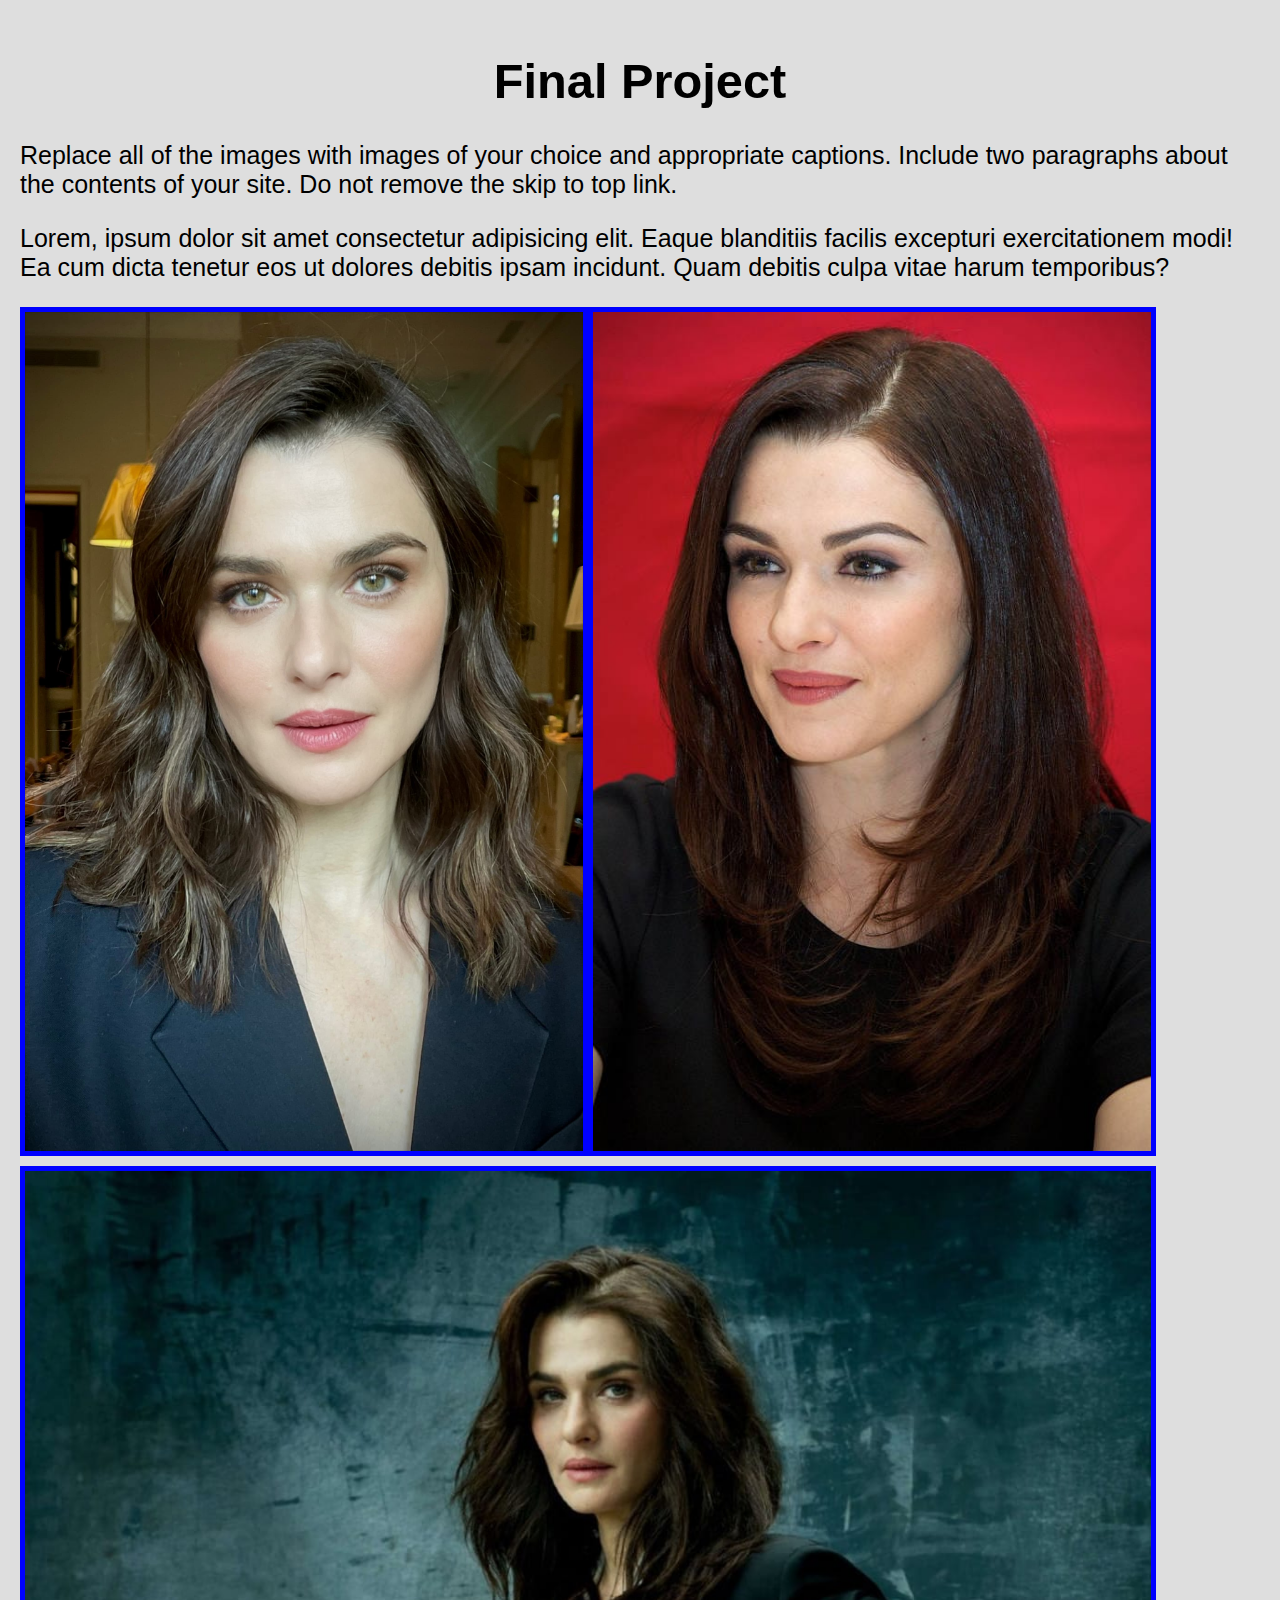
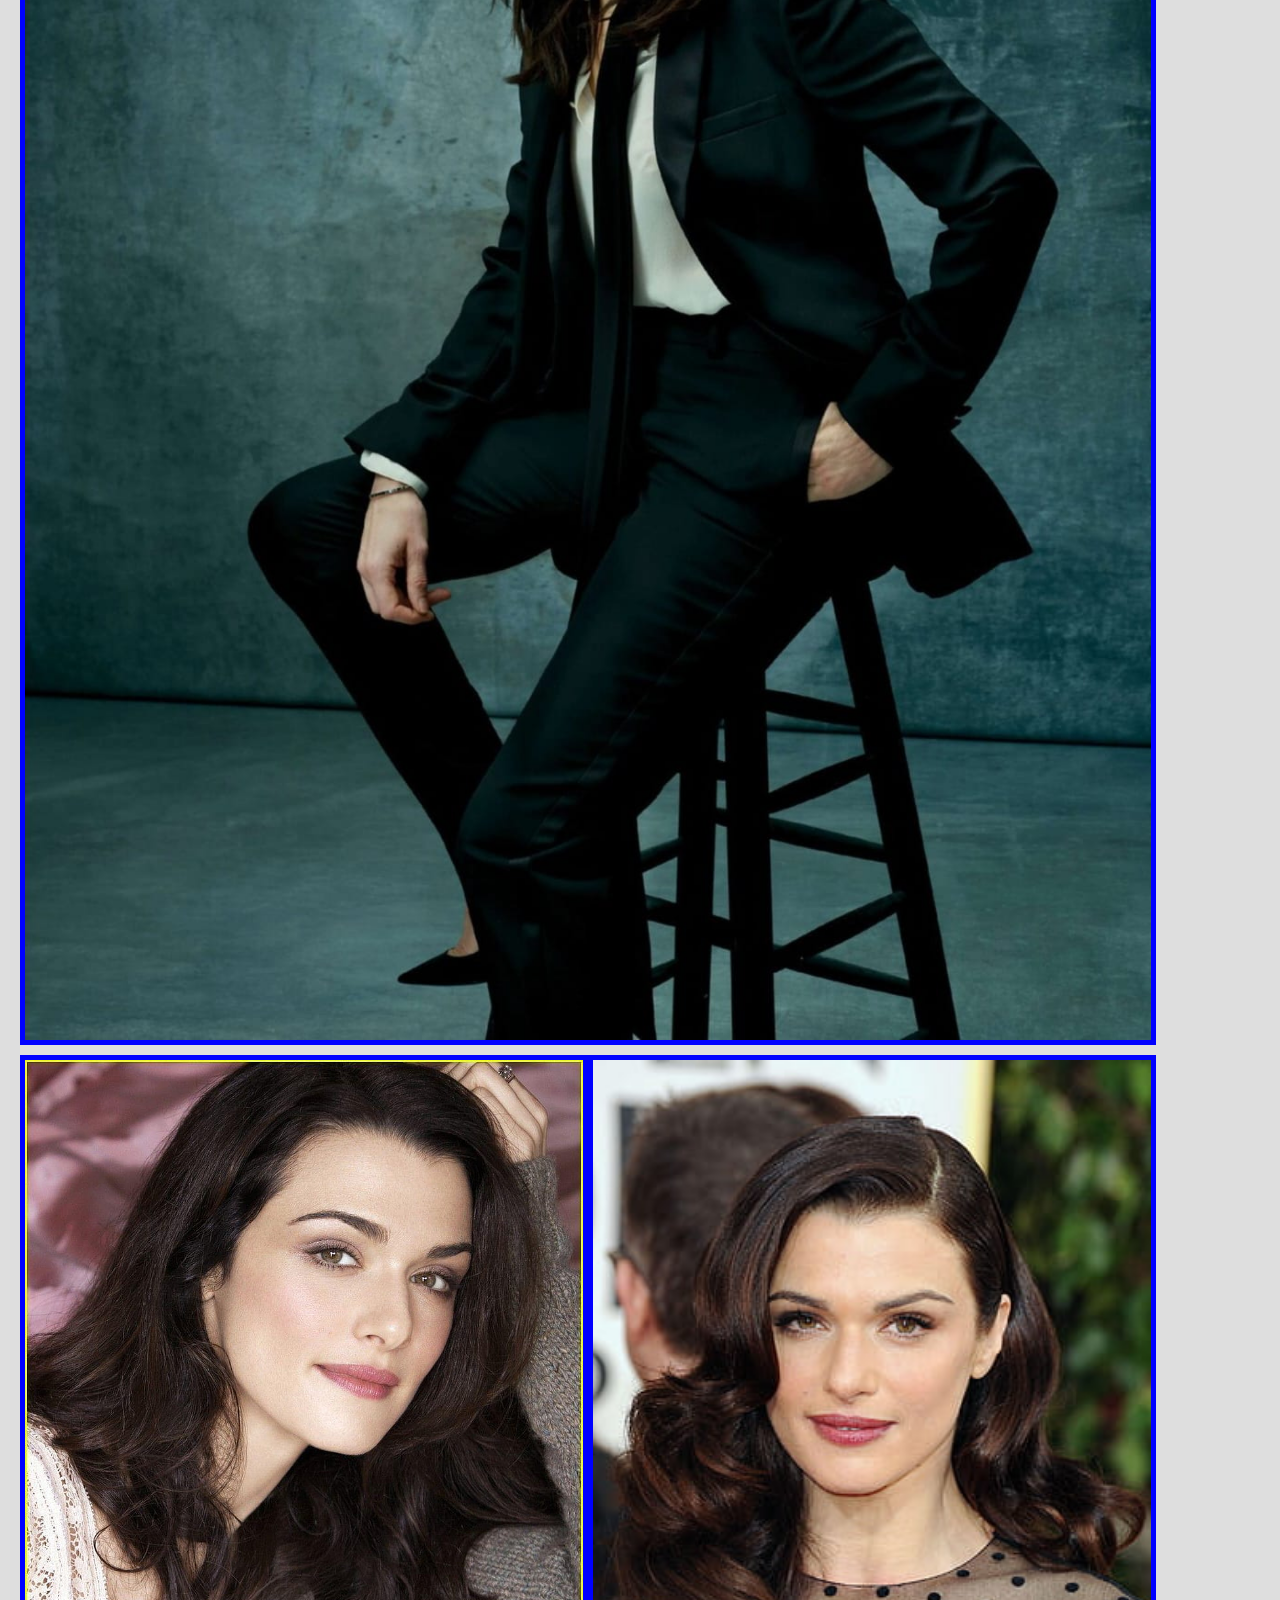
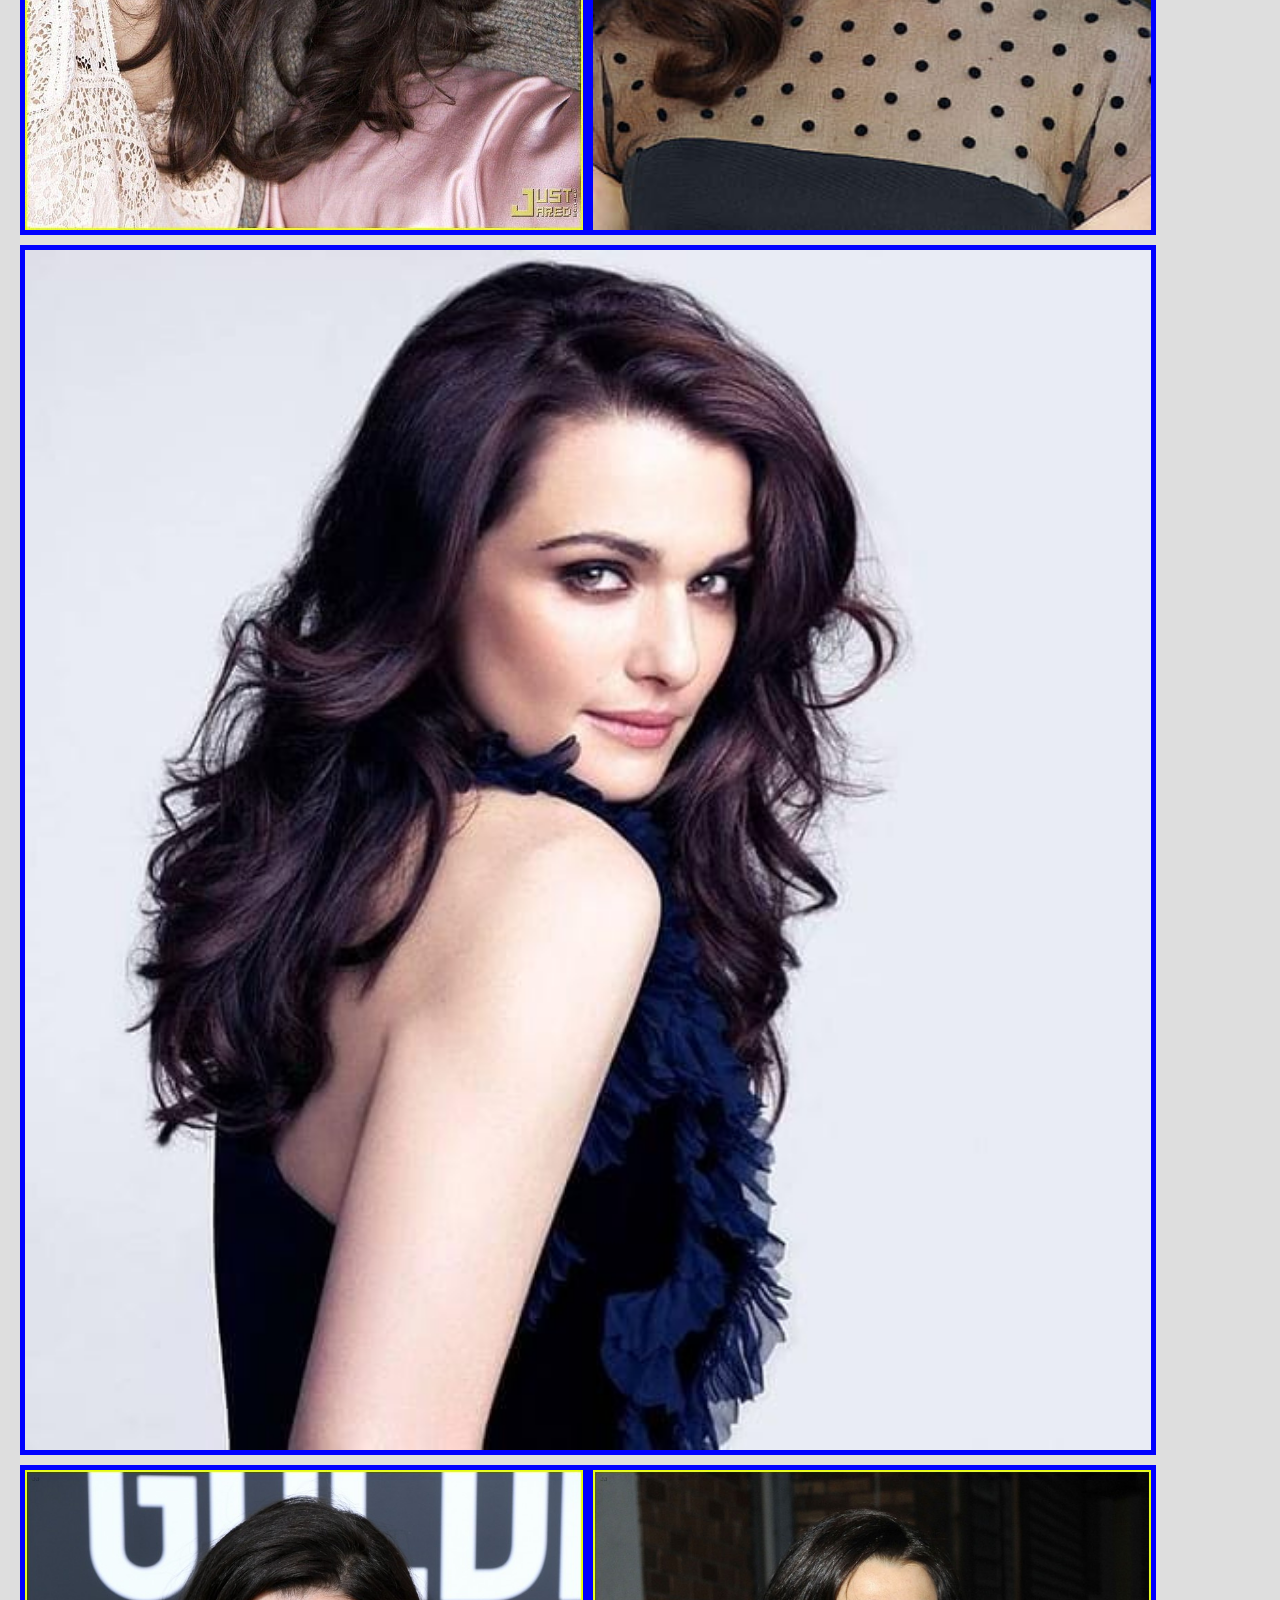
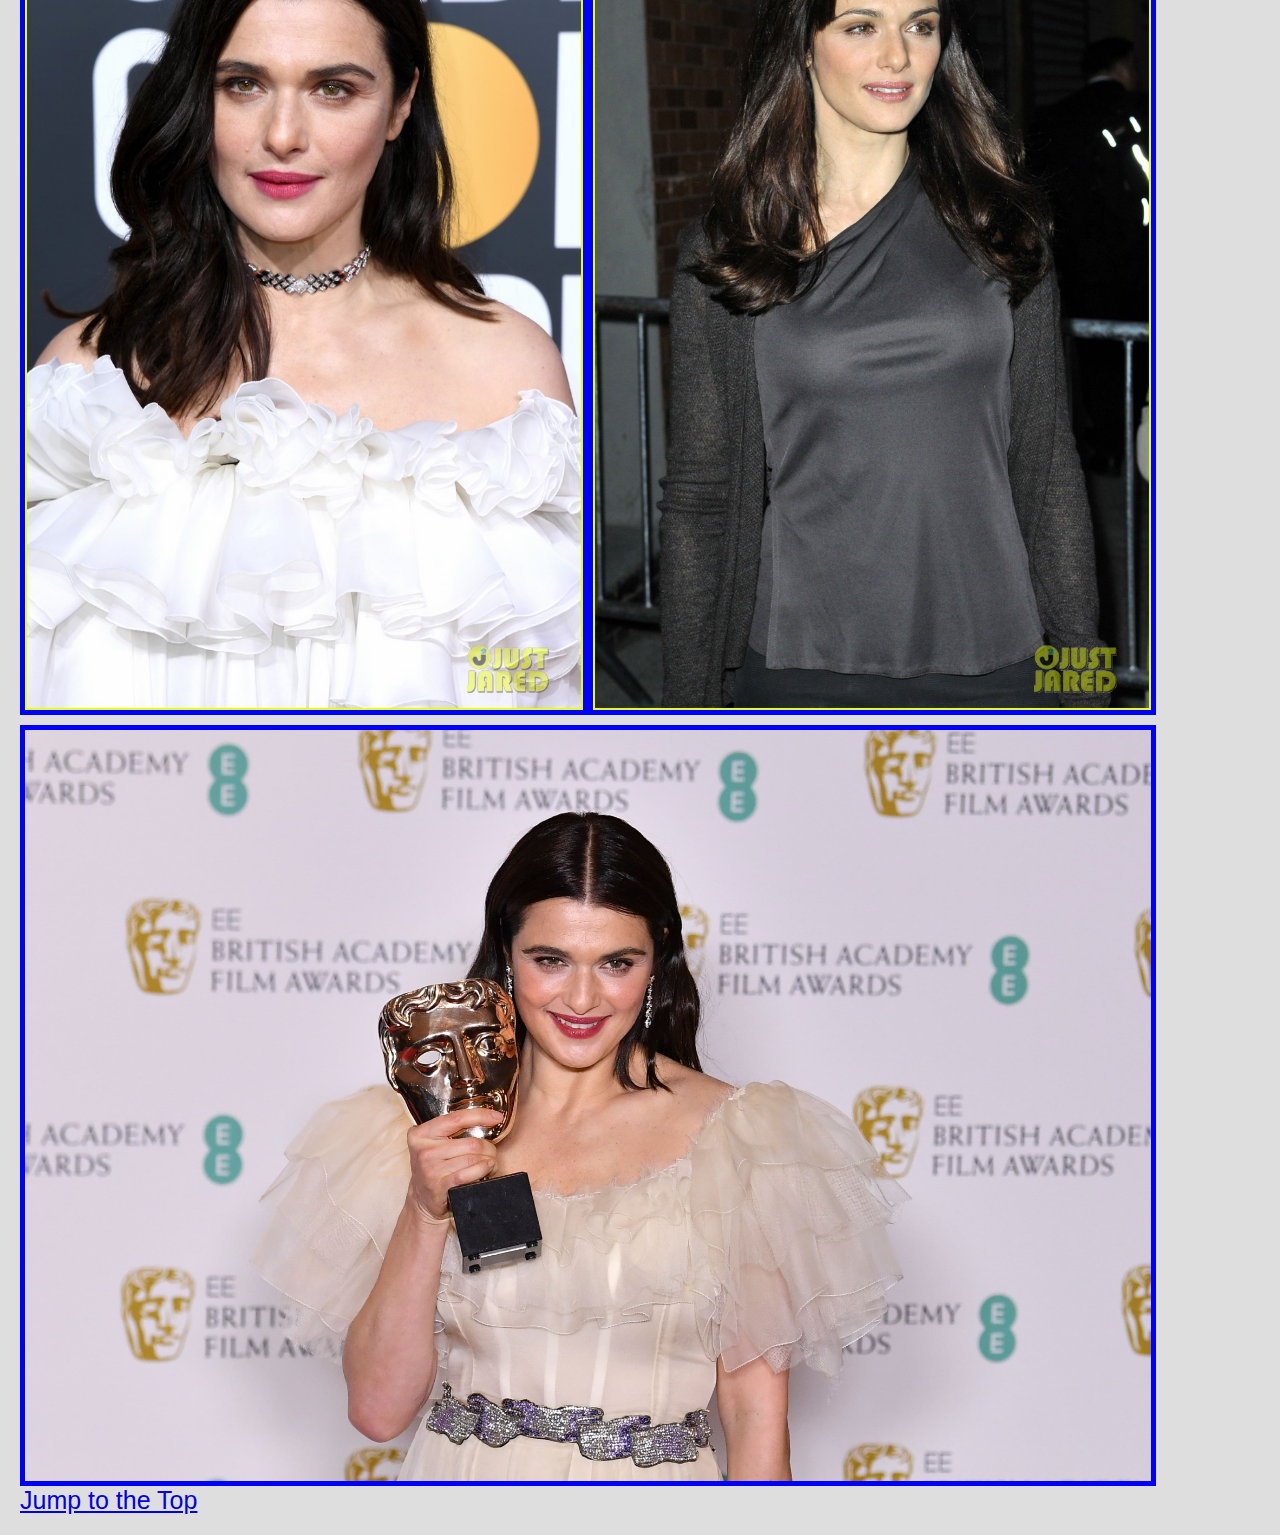
==== responsive_coursera/index.html @ 8afabc2f "Add files via upload" ====
<!DOCTYPE html>
<html lang="en">

<head>
  <meta charset="UTF-8">
  <meta http-equiv="X-UA-Compatible" content="IE=edge">
  <meta name="viewport" content="width=device-width, initial-scale=1.0">
  <title>Final Project</title>
  <link rel="stylesheet" href="css/style.css">
</head>

<body>
  <header>
    <h1 id="top">Final Project</h1>
  </header>

  <main>
    <p>Replace all of the images with images of your choice and appropriate captions. Include two paragraphs about the contents of your site.  Do not remove the skip to top link.</p>

    <p>Lorem, ipsum dolor sit amet consectetur adipisicing elit. Eaque blanditiis facilis excepturi exercitationem modi! Ea cum dicta tenetur eos ut dolores debitis ipsam incidunt. Quam debitis culpa vitae harum temporibus?</p>
    
    <div class = "grid">
        
        <img src="rachel_pics/img1.jpg" alt="Weisz in a selfie" width="200">
        
        <img src="rachel_pics/img2.jpg" alt="Weisz at a conference"  width="200">
        
        <img src="rachel_pics/img3.jpg" alt="Weisz wearing a suit" width="200">
        
        <img src="rachel_pics/img4.jpg" alt="Rachel Weisz" width="200">
        
        <img src="rachel_pics/img5.jpg" alt="Weisz at a red carpet" width="200">
        
        <img src="rachel_pics/img6.jpg" alt="Rachel Weisz in a photoshoot" width="200">
        
        <img src="rachel_pics/img7.jpg" alt="Weisz at an award show" width="200">
        
        <img src="rachel_pics/img10.jpg" alt="Weisz in a black outfit" width="200">
        
        <img src="rachel_pics/bafta.jpg" alt="Rachel Weisz with her BAFTA Award" width="200">
        
    </div>
  </main>

  <footer>
    <a href="#top">Jump to the Top</a>
  </footer>
</body>

</html>
---- responsive_coursera/css/style.css ----
html{
    scroll-behavior: smooth;
}
body {
    background-color: #dedede;
    padding: 5px;
    margin: 15px;
    font-size: 25px;
    font-family:Arial, sans-serif;
}

h1 {
    text-align: center;
    font-family:Arial, sans-serif;
    font-size: 1.95em;
}

h2{
    text-align:center;
  }

li{
    margin-top: 20px;
}

img{
    border: 5px solid blue;
    border-radius: 35px;
    width: 100%;
  }

.label{
    text-align: center;
    font-family: 'Gill Sans', 'Gill Sans MT', Calibri, 'Trebuchet MS', sans-serif;
}


.grid{
	display:grid;
	grid-template-columns:90%;
	row-gap:10px;
	column-gap:10px;
}

@media screen and (min-width:772px){
	.grid{
		grid-template-columns:45% 45%;
		align-items:stretch;
	}
	.grid img{
		border-radius:50%;
	}
	.grid img:last-child{
		grid-column: 1/ span 2;
	}

}


@media screen and (min-width:992px){
	.grid img{
		border-radius:0%;
	}
	.grid img:nth-child(3n){
		grid-column: 1/ span 2;
	}
}

@media screen and (prefers-reduced-motion){
	html{
		scroll-behavior:auto;
	}
}


@media screen and (prefers-color-scheme:dark){
	img{
		border: 5px solid black;
	}
	body{
		background-color:midnightblue;
		color:lemonchiffon;
	}
}
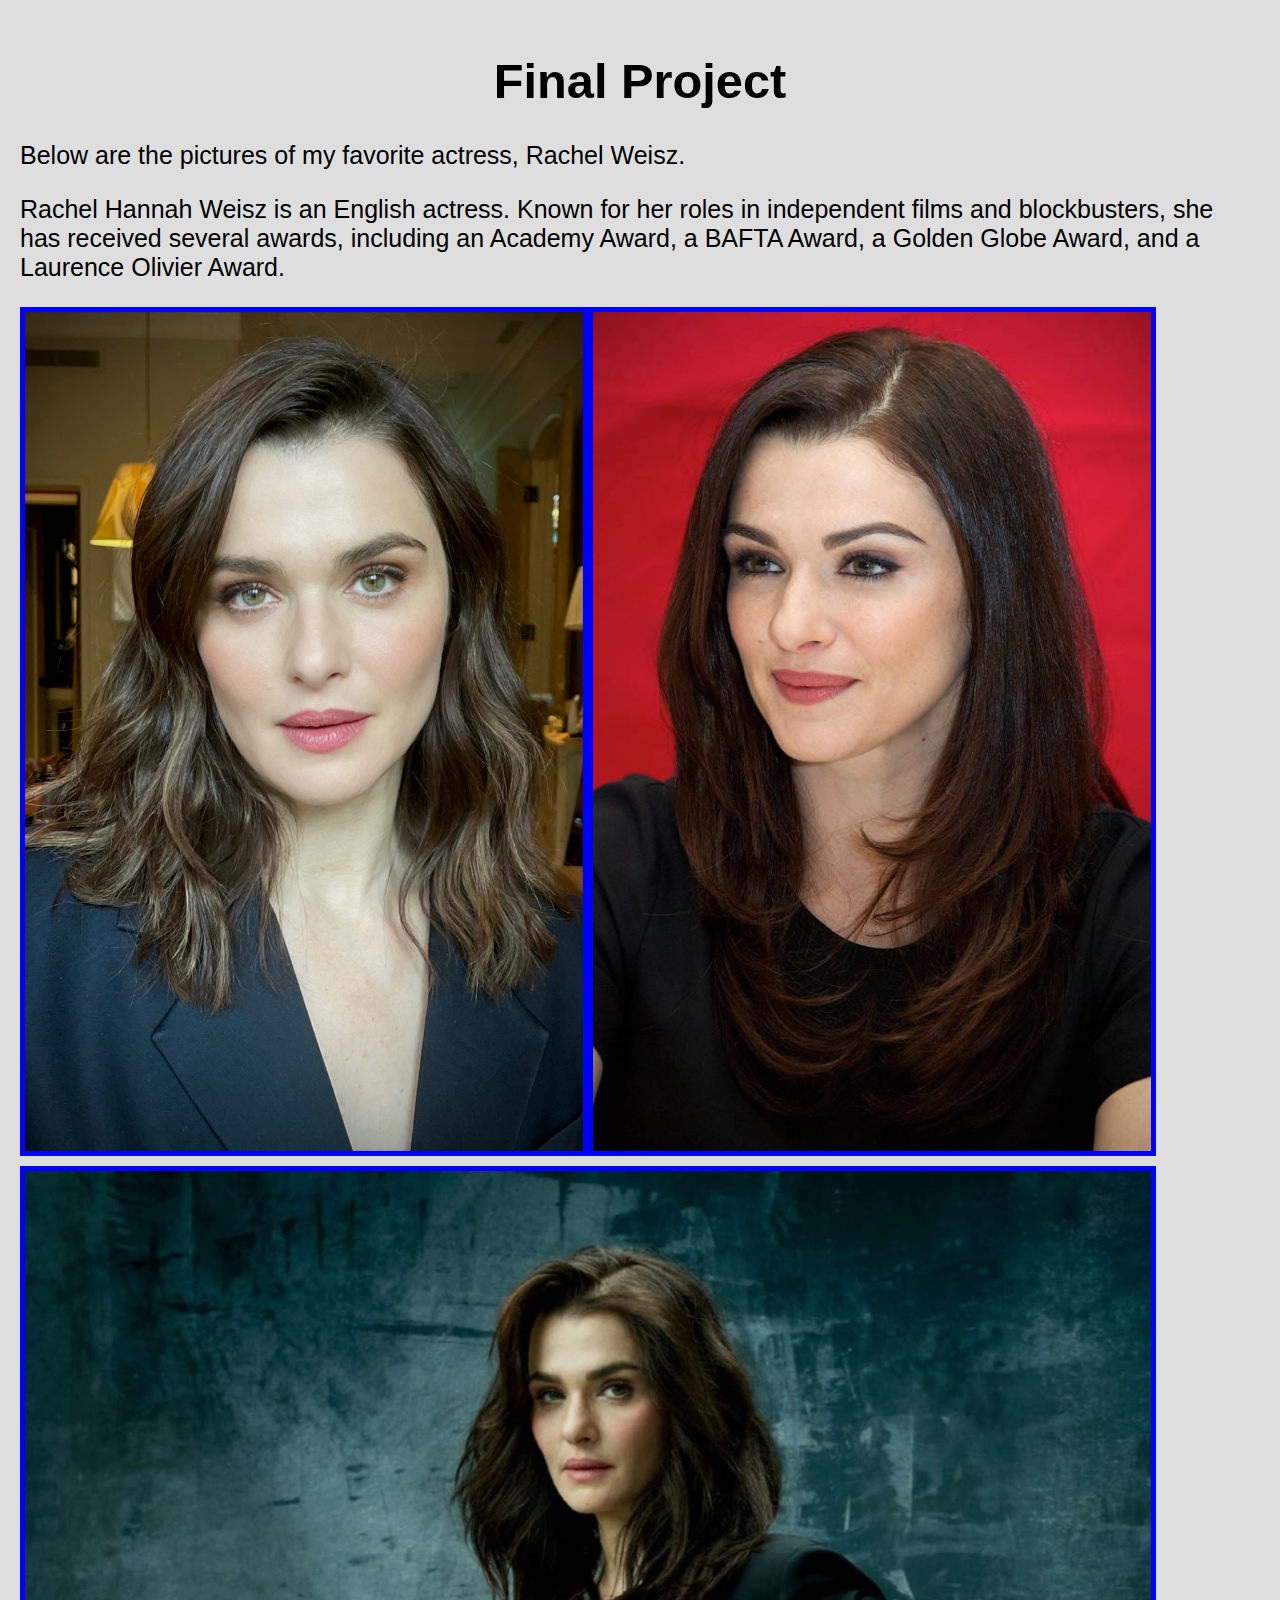
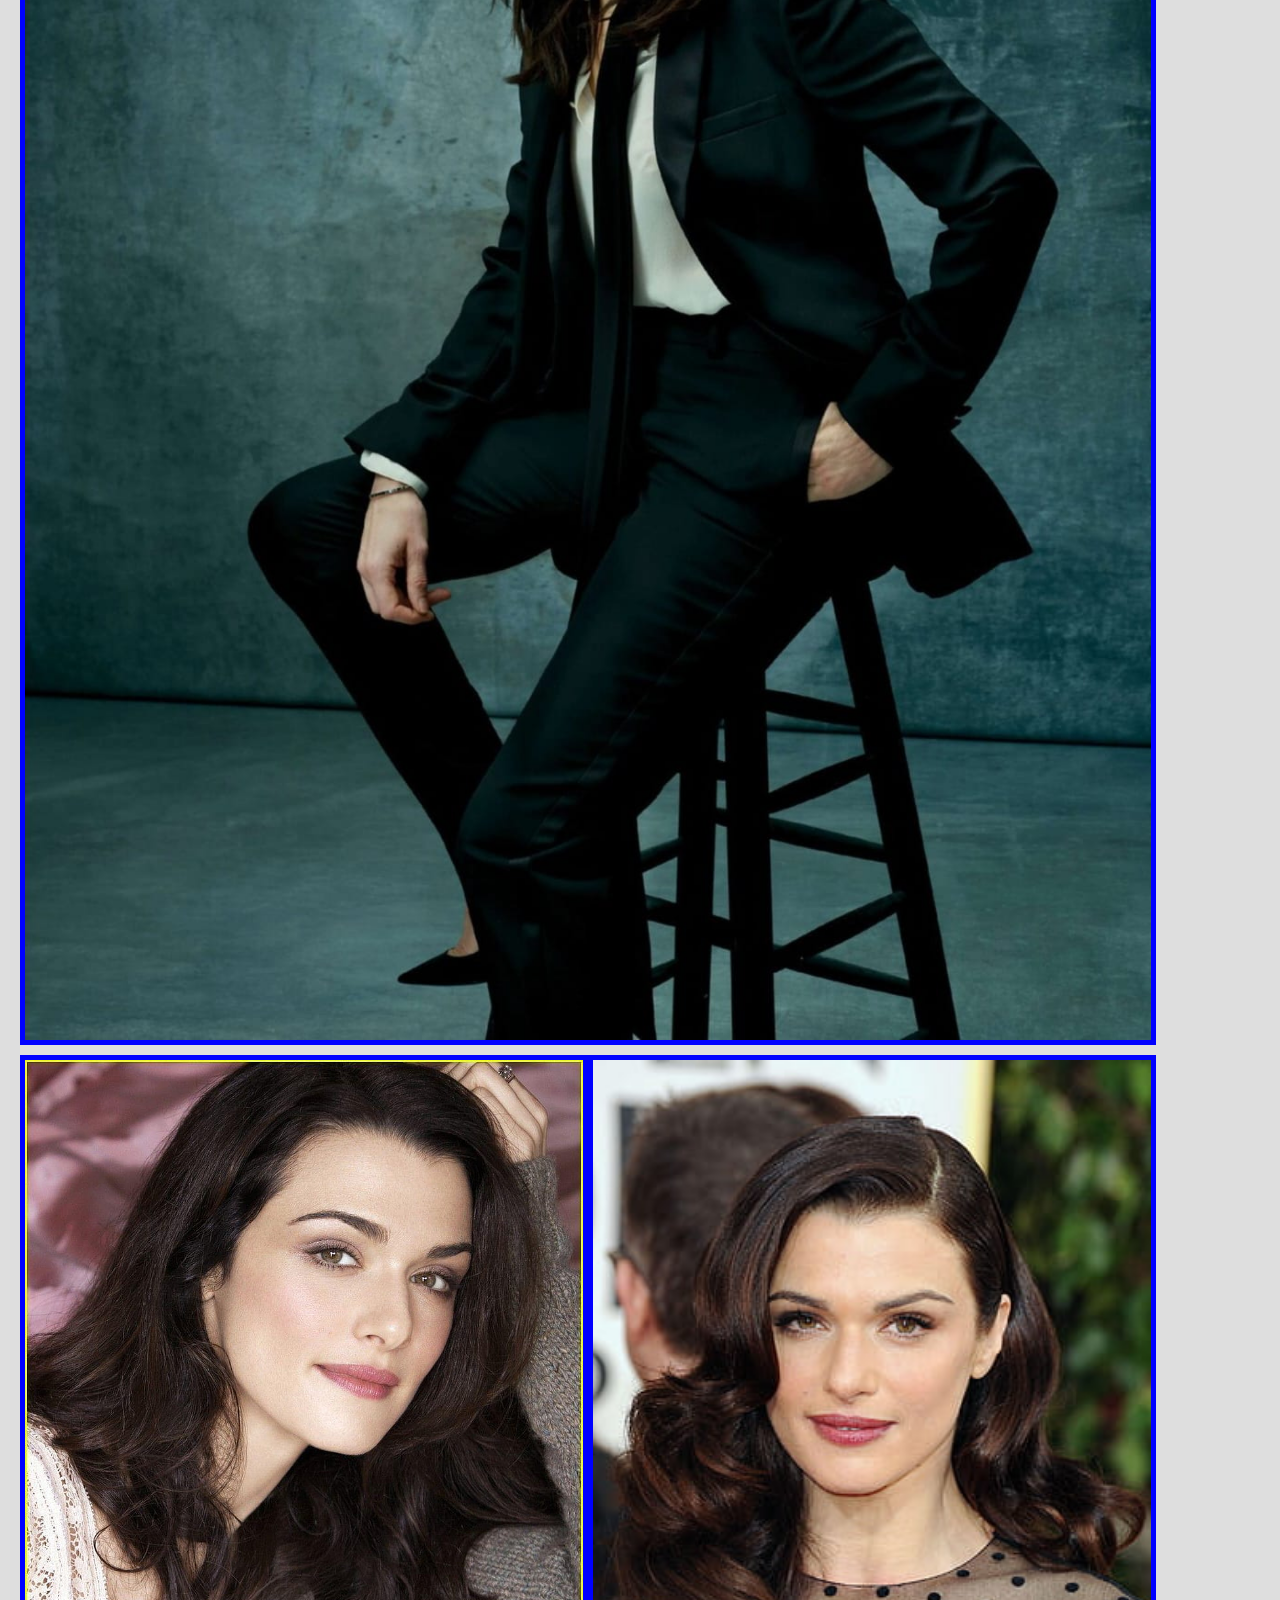
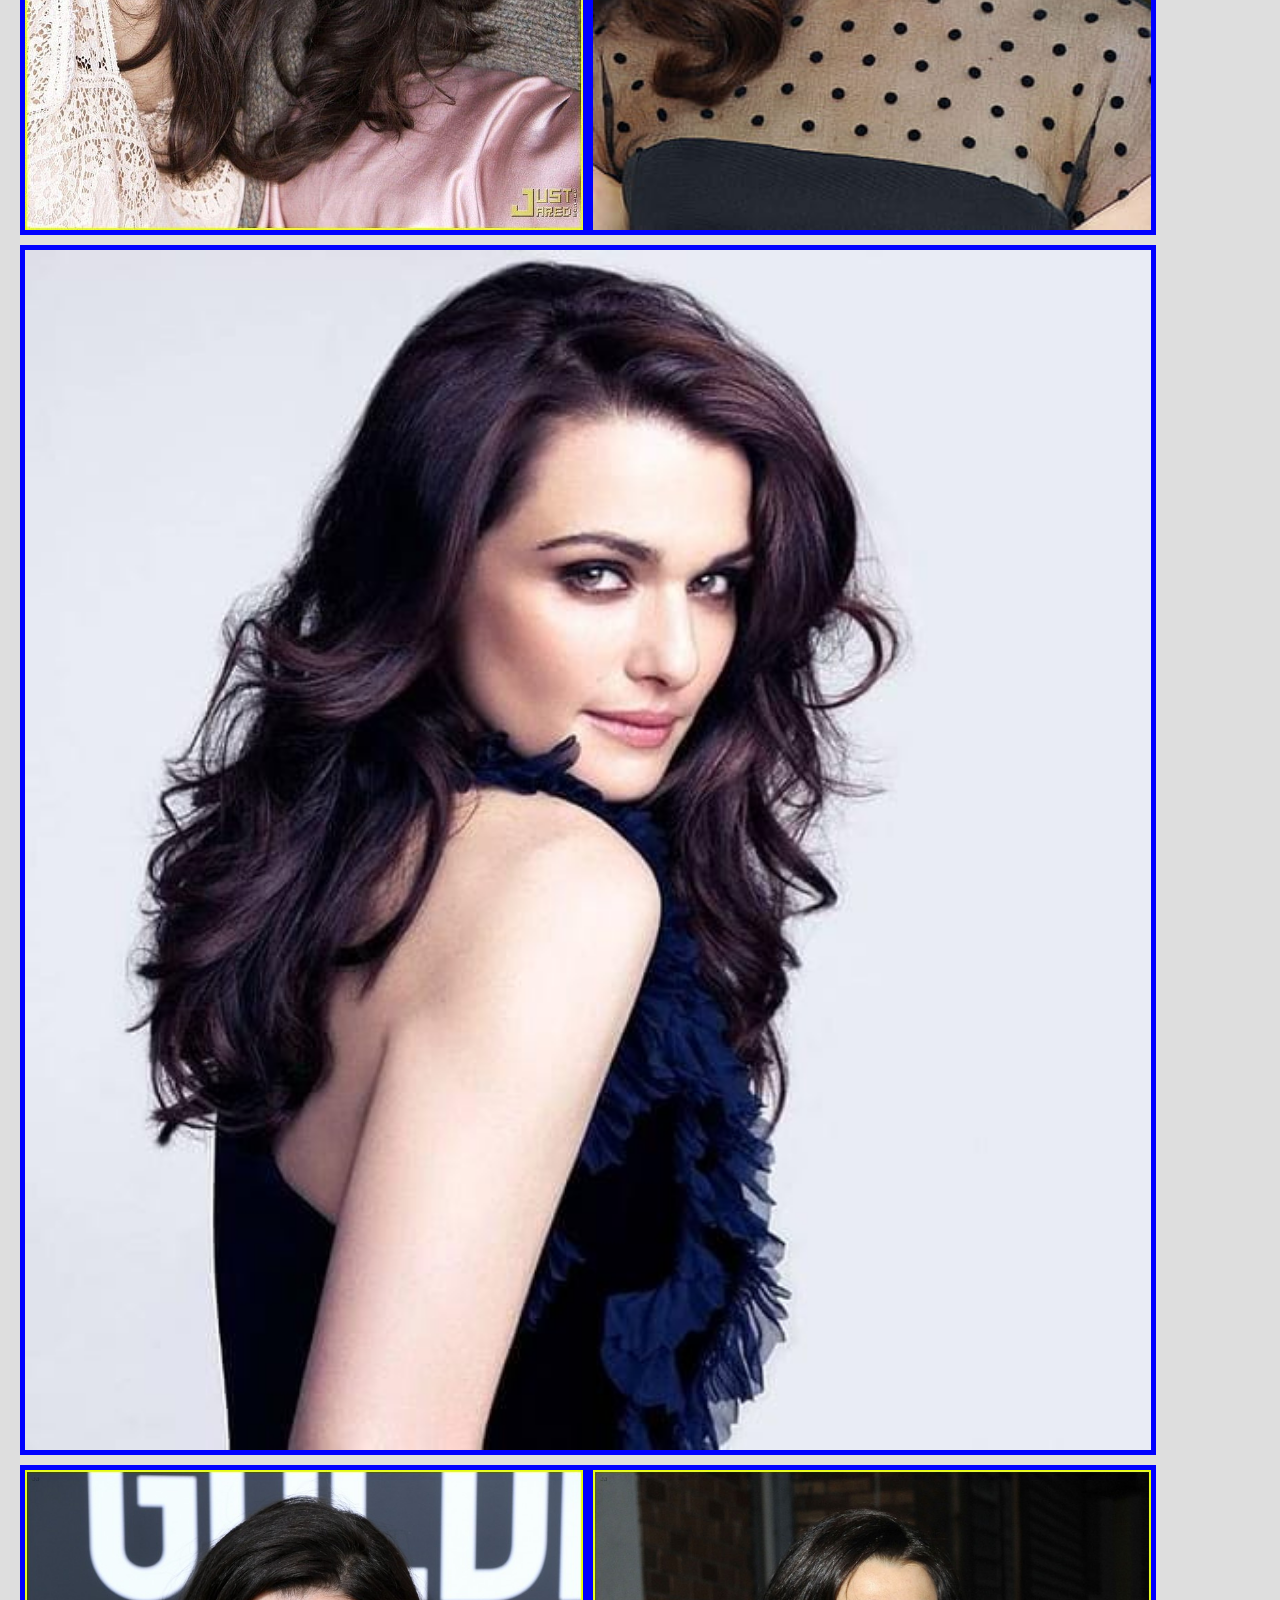
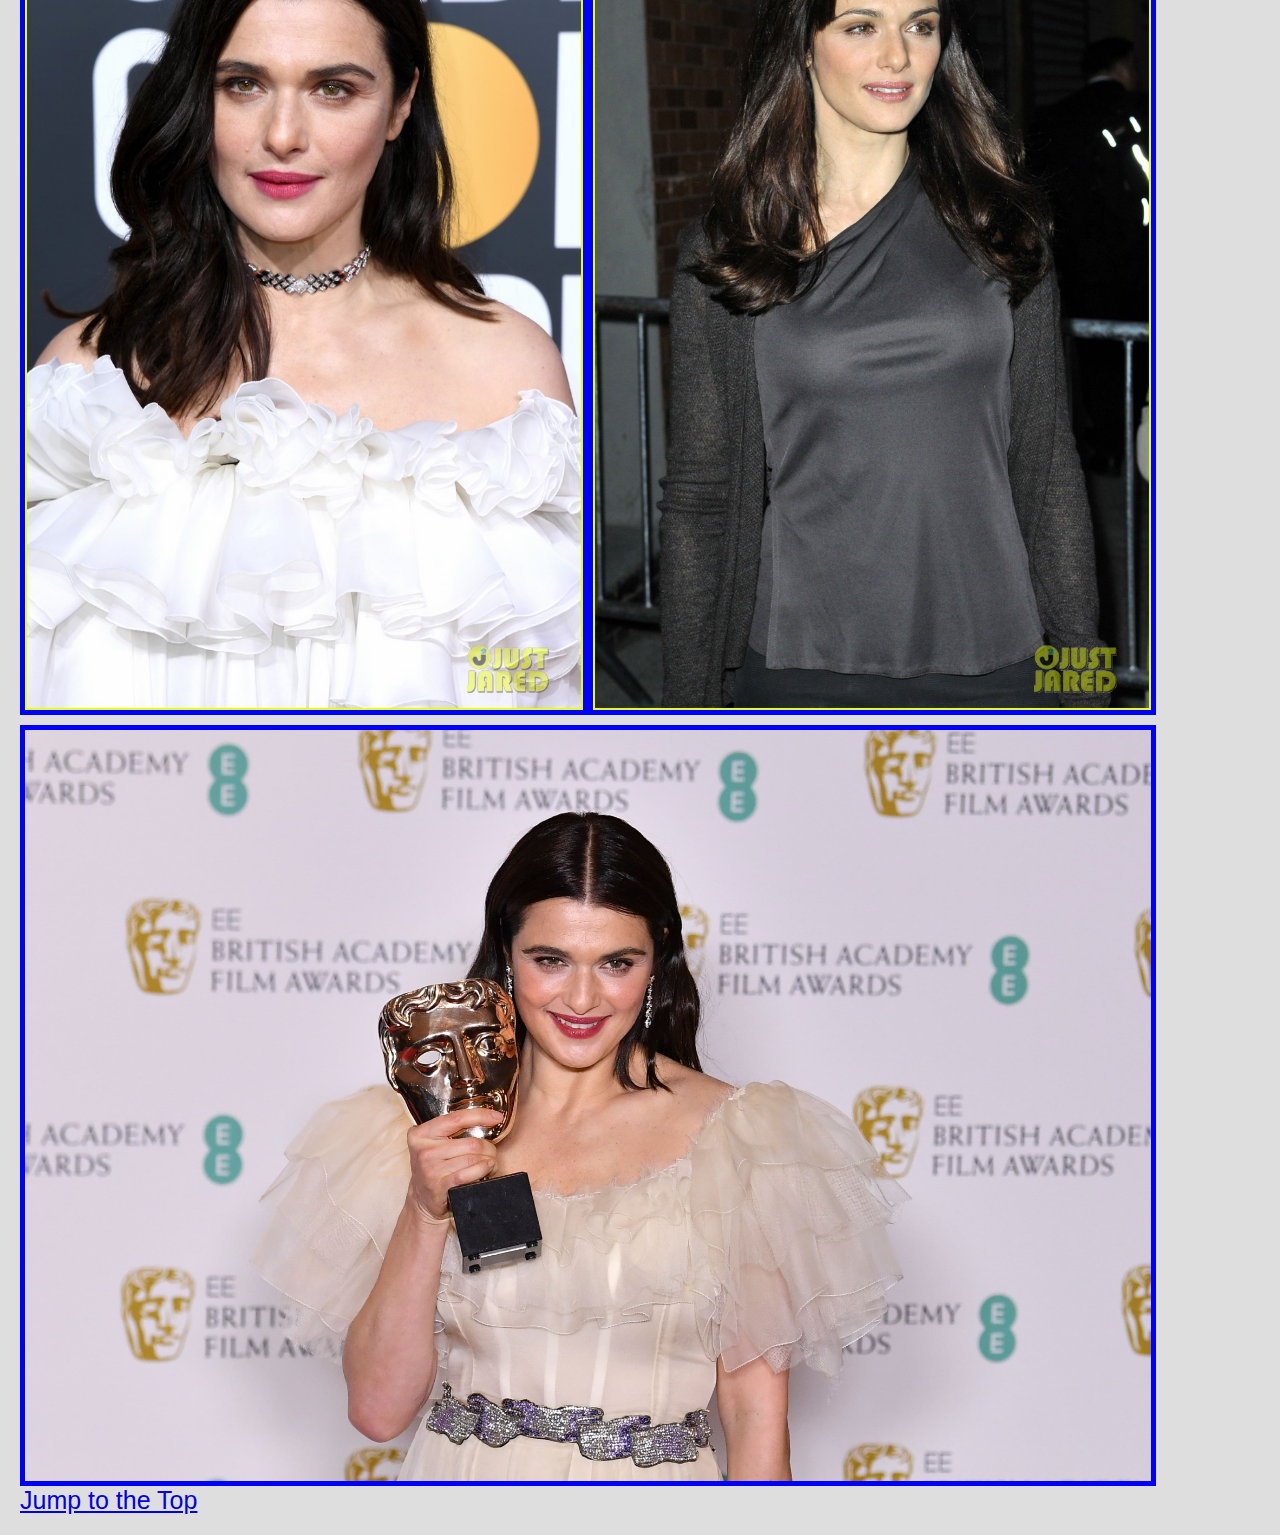
==== commit af38a672: "Update index.html" ====
--- a/responsive_coursera/index.html
+++ b/responsive_coursera/index.html
@@ -15,9 +15,9 @@
   </header>
 
   <main>
-    <p>Replace all of the images with images of your choice and appropriate captions. Include two paragraphs about the contents of your site.  Do not remove the skip to top link.</p>
+    <p>Below are the pictures of my favorite actress, Rachel Weisz.</p>
 
-    <p>Lorem, ipsum dolor sit amet consectetur adipisicing elit. Eaque blanditiis facilis excepturi exercitationem modi! Ea cum dicta tenetur eos ut dolores debitis ipsam incidunt. Quam debitis culpa vitae harum temporibus?</p>
+    <p>Rachel Hannah Weisz is an English actress. Known for her roles in independent films and blockbusters, she has received several awards, including an Academy Award, a BAFTA Award, a Golden Globe Award, and a Laurence Olivier Award. </p>
     
     <div class = "grid">
         
@@ -47,4 +47,4 @@
   </footer>
 </body>
 
-</html>+</html>
